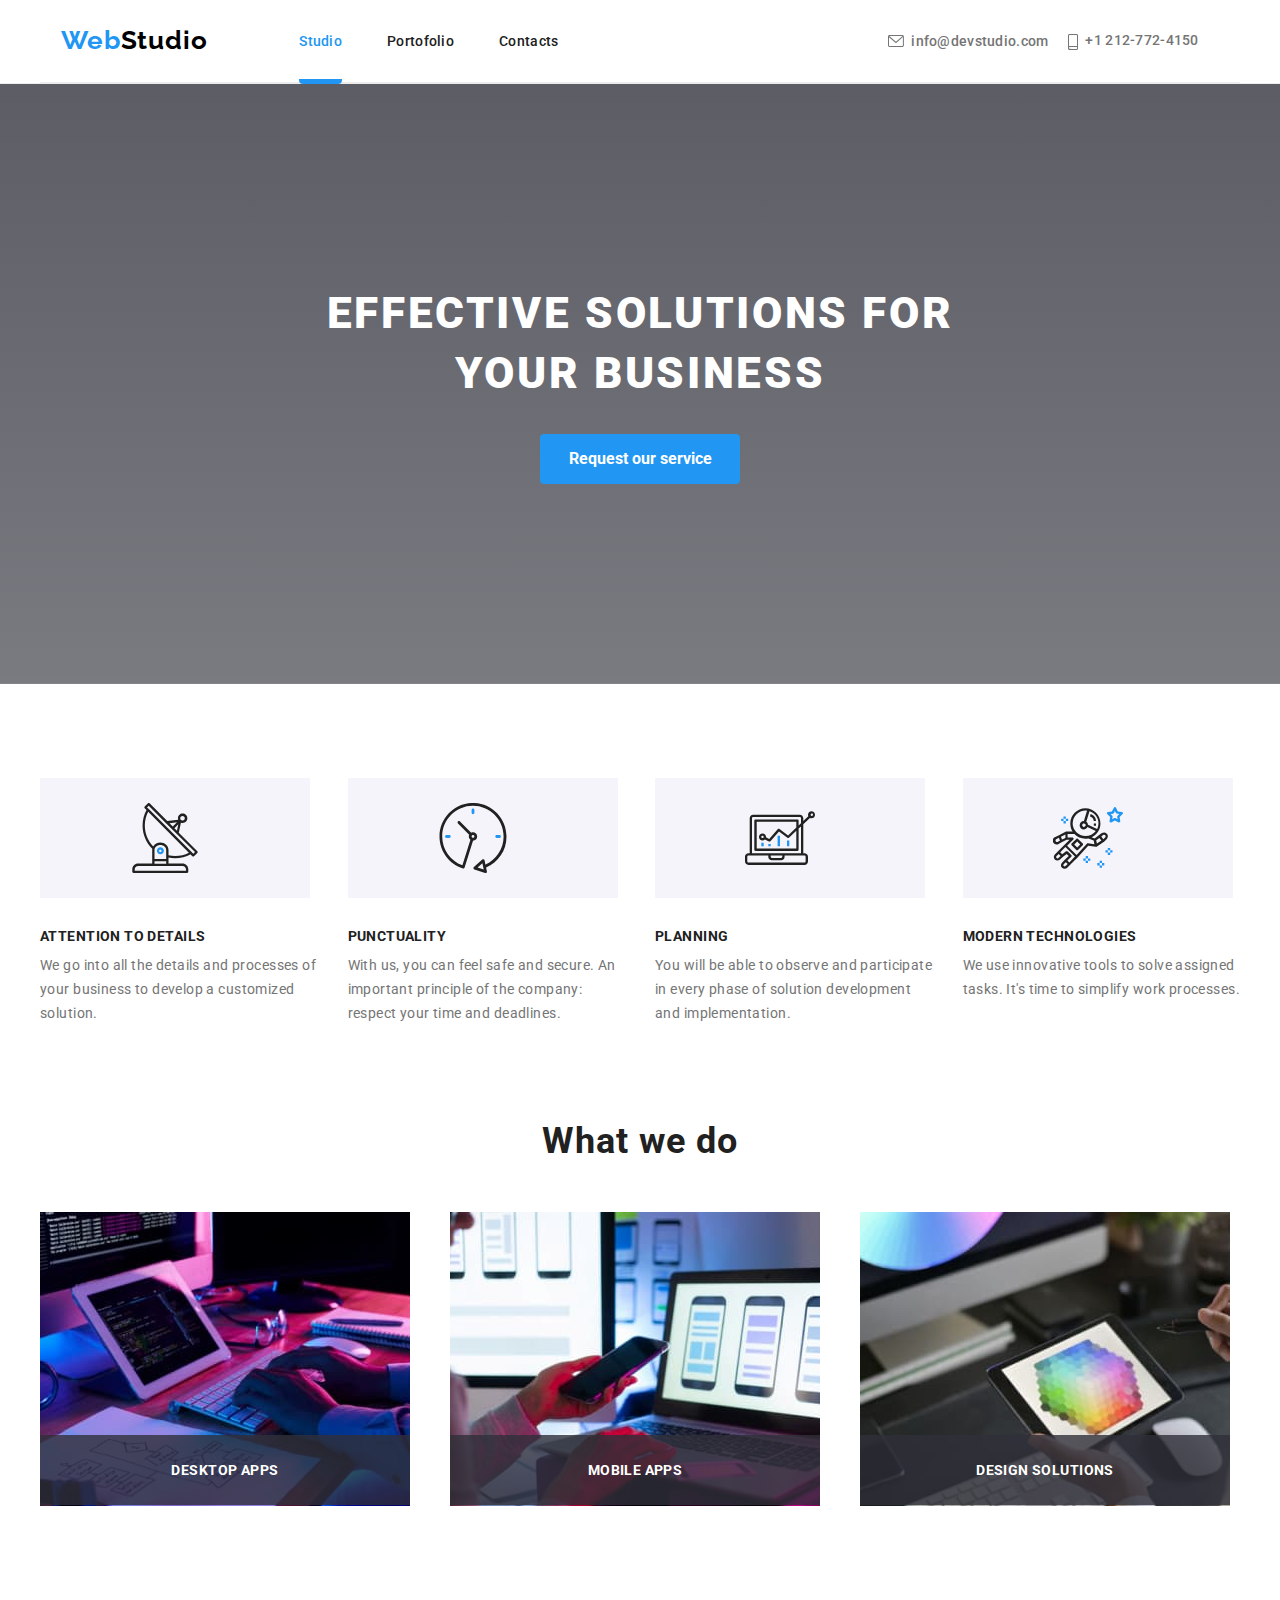
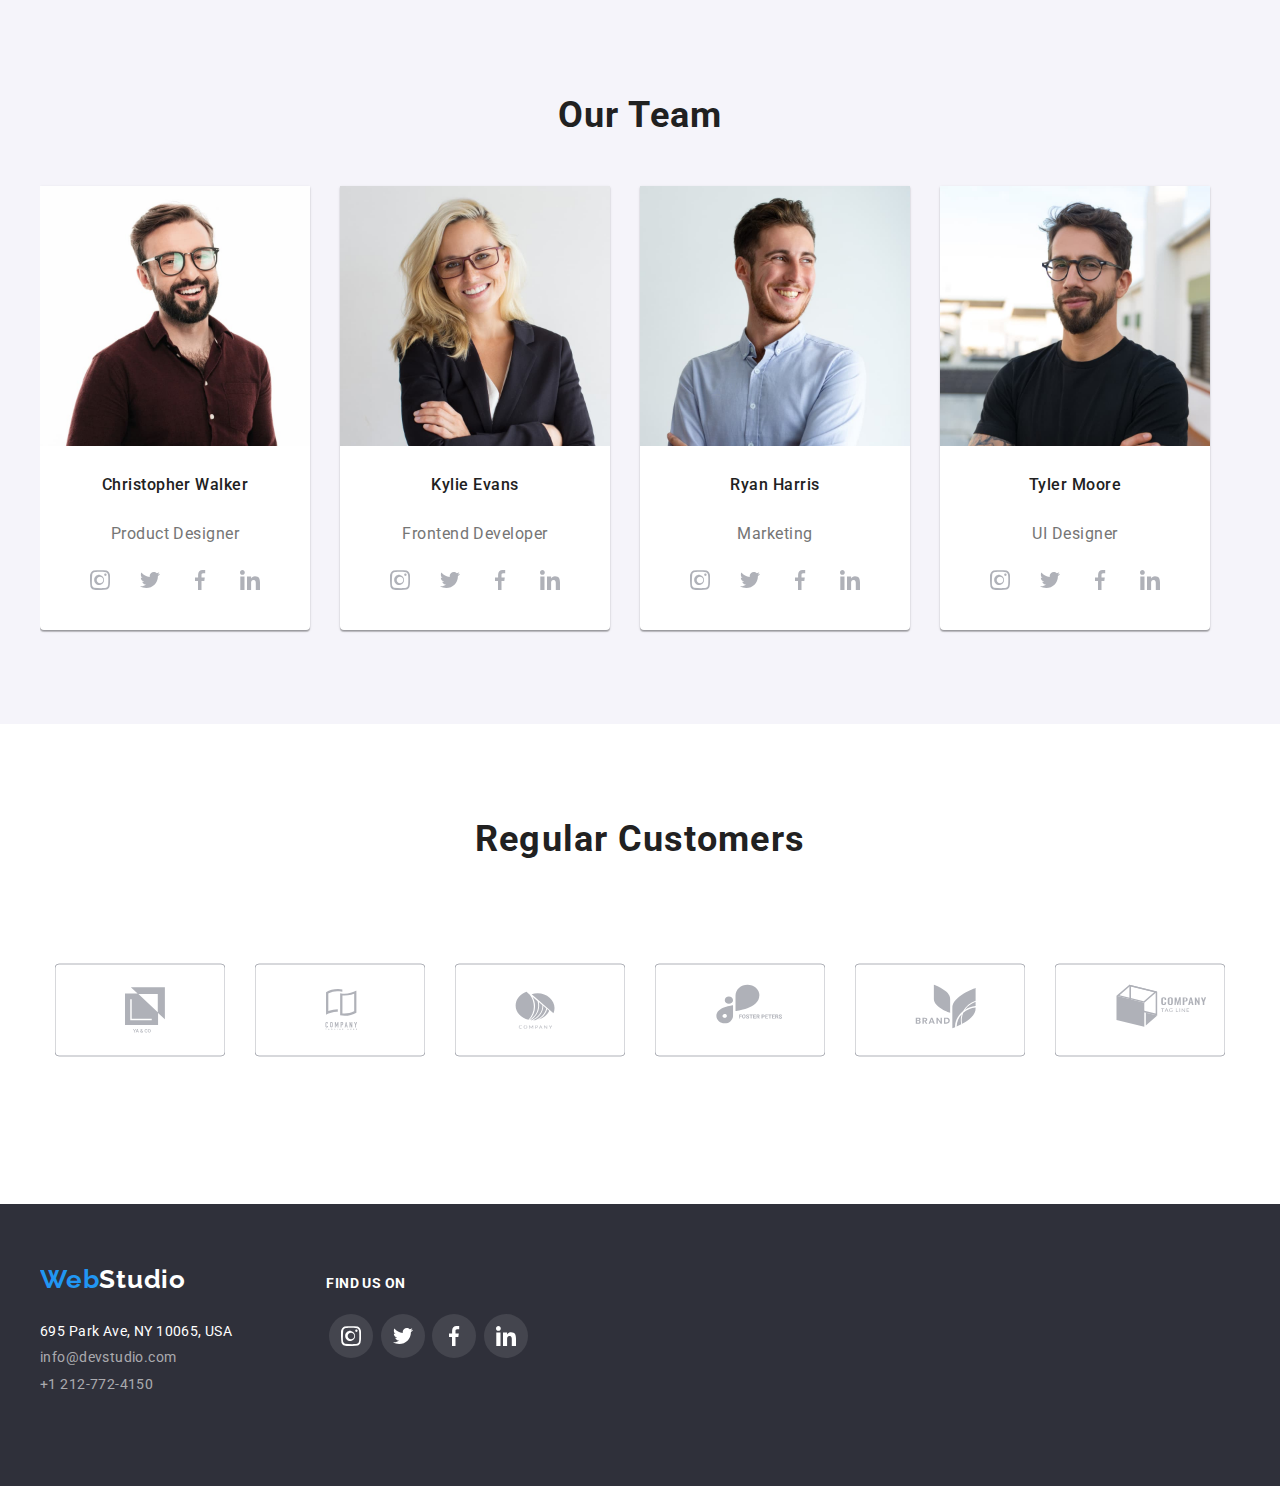
==== index.html @ 158755be "copied previous work" ====
<!DOCTYPE html>
<html lang="en">
  <head>
    <meta charset="UTF-8" />
    <meta name="viewport" content="width=device-width, initial-scale=1.0" />
    <title>Web studio</title>
    <link rel="preconnect" href="https://fonts.googleapis.com" />
    <link rel="preconnect" href="https://fonts.gstatic.com" crossorigin />
    <link
      rel="stylesheet"
      href="https://cdnjs.cloudflare.com/ajax/libs/modern-normalize/1.0.0/modern-normalize.min.css"
    />
    <link
      href="https://fonts.googleapis.com/css2?family=Raleway:wght@700&family=Roboto:wght@400;500;700;900&display=swap"
      rel="stylesheet"
    />
    <link rel="stylesheet" href="./css/reset.css">
    <link rel="stylesheet" href="css/styles.css" />
  </head>
  <body>
    <div class="container-general">
      <header class="global-header">
        <p class="visually-hidden">Aceasta este o descriere a antetului.</p>
        <div class="container-header">
          <a class="logo-header" href="#" target="_blank" title="logo"
            ><span class="blue-text">Web</span
            ><span class="black-text">Studio</span></a
          >
          <!-- Navigation bar -->
          <nav class="nav-bar">
            <ul class="nav-list">
              <li><a href="#" class="current" class="nav-item">Studio</a></li>
              <li><a href="portofolio.html" class="nav-item">Portofolio</a></li>
              <li><a href="#" class="nav-item">Contacts</a></li>
            </ul>
          </nav>
          <div class="contact-info-container">
            <a href="mailto:info@devstudio.com" class="contact-info"
            ><svg class="icon" width="16" height="12">
              <use xlink:href="./symbol-defs.svg#icon-envelope"></use></svg
            >info@devstudio.com</a>
               
          
            <a class="contact-info" href="tel:+12127724150" class="phone"> <svg class="icon" width="10" height="16">
              <use href="symbol-defs.svg#icon-smartphone">
              </use>
            </svg>+1 212-772-4150</a>
          </div>
        </div>
      </header>

      <!-- First section -->
      <main>
        <section class="first-section">
          <div class="container-first-section">
            <h1 class="first-section-text">
              EFFECTIVE SOLUTIONS FOR YOUR BUSINESS
            </h1>
            <button data-modal-open class="first-section-button"  type="button">
              Request our service
            </button>
          </div>
        </section>

        <!-- Text section-->
        <section class="text-section">
          <ul class="container-text-section">
            <li>
              <svg class="rectangle-text"  width="270" height="120">
                <rect width="270" height="120"/>
                 <svg class="icon" x="90" y="25" width="70" height="70">
                  <use href="symbol-defs.svg#icon-antenna1">
                </use>
                </svg>
              </svg>
             
              <h4 class="subtitle">ATTENTION TO DETAILS</h4>
              <p class="text">
                We go into all the details and processes of your business to
                develop a customized solution.
              </p>
            </li>
            <li>
              <svg class="rectangle-text"  width="270" height="120">
                <rect width="270" height="120"/>
                 <svg class="icon" x="90" y="25" width="70" height="70">
              <use href="symbol-defs.svg#icon-clock1">
              </use>
                </svg>
              </svg>
              <h4 class="subtitle">PUNCTUALITY</h4>
              <p class="text">
                With us, you can feel safe and secure. An important principle of
                the company: respect your time and deadlines.
              </p>
            </li>
            <li>
              <svg class="rectangle-text"  width="270" height="120">
                <rect width="270" height="120"/>
                 <svg class="icon" x="90" y="25" width="70" height="70">
              <use href="symbol-defs.svg#icon-diagram1">
              </use>
                </svg>
              </svg>
              <h4 class="subtitle">PLANNING</h4>
              <p class="text">
                You will be able to observe and participate in every phase of
                solution development and implementation.
              </p>
            </li>
            <li>
              <svg class="rectangle-text"  width="270" height="120">
                <rect width="270" height="120"/>
                 <svg class="icon" x="90" y="25" width="70" height="70">
              <use href="symbol-defs.svg#icon-astronaut1">
              </use>
                </svg>
              </svg>
              <h4 class="subtitle">MODERN TECHNOLOGIES</h4>
              <p class="text">
                We use innovative tools to solve assigned tasks. It's time to
                simplify work processes.
              </p>
            </li>
          </ul>
        </section>
        <!-- What we do section -->
        <section class="what-we-do-section">
          <div class="container-what-we-do-section">
            <h2 class="what-we-do-title">What we do</h2>
            <ul class="what-we-do-elements">
              <li class="what-we-do-item">
                <img
                  src="images/img1.jpg"
                  alt="Person using a keyboard"
                  width="370"
                />
                <div class="what-we-do-card">
                  <h4> DESKTOP APPS</h4>
                </div>

              </li>

              <li class="what-we-do-item">
                <img
                  src="images/img2.jpg"
                  alt="Person using a smartphone"
                  width="370"
                />
                <div class="what-we-do-card">
                  <h4>MOBILE APPS</h4>
                </div>
              </li>

              <li class="what-we-do-item">
                <img
                  src="images/img3.jpg"
                  alt="Person reviewing Color Hex"
                  width="370"
                />
                <div class="what-we-do-card">
                  <h4>DESIGN SOLUTIONS</h4>
                </div>
              </li>
            </ul>
          </div>
        </section>

        <!-- Our Team section -->
        <section class="our-team-section">
          <div class="container-our-team">
            <h2 class="our-team-title">Our Team</h2>
            <ul class="our-team-members">
              <li class="member-box">
                <img
                  src="images/img4.jpg"
                  alt="Picture with Christopher Walker"
                  width="270"
                />
                <div class="inferior-card">
                  <h4 class="our-team-name">Christopher Walker</h4>
                  <p class="our-team-position">Product Designer</p>
                  <div class="container-icons-inferior-card">
                    <div class="icon-background">
                      <svg class="icon" width="20" height="20" >
                        <use href="symbol-defs.svg#icon-instagram2">
                        </use>
                      </svg>
                    </div>
                    <div class="icon-background">
                      <svg class="icon" width="20" height="20">
                        <use href="symbol-defs.svg#icon-twitter1">
                        </use>
                      </svg>
                    </div>
                    <div class="icon-background">
                      <svg class="icon" width="20" height="20">
                        <use href="symbol-defs.svg#icon-facebook1">
                        </use>
                      </svg>
                    </div>
                    <div class="icon-background">
                      <svg class="icon" width="20" height="20">
                        <use href="symbol-defs.svg#icon-linkedin1">
                        </use>
                      </svg>
                    </div>
                  </div>
                </div>
              </li>
              <li class="member-box">
                <img
                  src="images/img5.jpg"
                  alt="Picture with Kylie Evans"
                  width="270"
                />
                <div class="inferior-card">
                  <h4 class="our-team-name">Kylie Evans</h4>
                  <p class="our-team-position">Frontend Developer</p>
                 <div class="container-icons-inferior-card">
                    <div class="icon-background">
                      <svg class="icon" width="20" height="20" >
                        <use href="symbol-defs.svg#icon-instagram2">
                        </use>
                      </svg>
                    </div>
                    <div class="icon-background">
                      <svg class="icon" width="20" height="20">
                        <use href="symbol-defs.svg#icon-twitter1">
                        </use>
                      </svg>
                    </div>
                    <div class="icon-background">
                      <svg class="icon" width="20" height="20">
                        <use href="symbol-defs.svg#icon-facebook1">
                        </use>
                      </svg>
                    </div>
                    <div class="icon-background">
                      <svg class="icon" width="20" height="20">
                        <use href="symbol-defs.svg#icon-linkedin1">
                        </use>
                      </svg>
                    </div>
                  </div>
                </div>
                </li>
                <li class="member-box">
                  <img src="images/img6.jpg" alt="Picture with Ryan Harris" width="270" />
                  <div class="inferior-card">
                    <h4 class="our-team-name">Ryan Harris</h4>
                    <p class="our-team-position">Marketing</p>
                    <div class="container-icons-inferior-card">
                    <div class="icon-background">
                      <svg class="icon" width="20" height="20" >
                        <use href="symbol-defs.svg#icon-instagram2">
                        </use>
                      </svg>
                    </div>
                    <div class="icon-background">
                      <svg class="icon" width="20" height="20">
                        <use href="symbol-defs.svg#icon-twitter1">
                        </use>
                      </svg>
                    </div>
                    <div class="icon-background">
                      <svg class="icon" width="20" height="20">
                        <use href="symbol-defs.svg#icon-facebook1">
                        </use>
                      </svg>
                    </div>
                    <div class="icon-background">
                      <svg class="icon" width="20" height="20">
                        <use href="symbol-defs.svg#icon-linkedin1">
                        </use>
                      </svg>
                    </div>
                  </div>
                  </div>
                </li>
                <li class="member-box">
                  <img src="images/img7.jpg" alt="Picture with Tyler Moore" width="270" />
                  <div class="inferior-card">
                    <h4 class="our-team-name">Tyler Moore</h4>
                    <p class="our-team-position">UI Designer</p>
                    <div class="container-icons-inferior-card">
                    <div class="icon-background">
                      <svg class="icon" width="20" height="20" >
                        <use href="symbol-defs.svg#icon-instagram2">
                        </use>
                      </svg>
                    </div>
                    <div class="icon-background">
                      <svg class="icon" width="20" height="20">
                        <use href="symbol-defs.svg#icon-twitter1">
                        </use>
                      </svg>
                    </div>
                    <div class="icon-background">
                      <svg class="icon" width="20" height="20">
                        <use href="symbol-defs.svg#icon-facebook1">
                        </use>
                      </svg>
                    </div>
                    <div class="icon-background">
                      <svg class="icon" width="20" height="20">
                        <use href="symbol-defs.svg#icon-linkedin1">
                        </use>
                      </svg>
                    </div>
                  </div>
                  </div>
                </li>
                </ul>
                </div>
                </section>
                <!-- REGULAR CUSTOMERS-->
         <section class="regular-customers">
        <div class="container-regular-customers">
          <h2 class="regular-customers-title">Regular Customers</h2>
          <ul class="container-icons-regular-customers" >
            <li class="rectangle-group" >
             <svg class="container" width="170" height="200" viewBox="0 55 170 92">
             <rect class="rectangle" x="0" y="55" width="170" height="92" rx="4" ry="4" />
               <svg class="icon" x="70" y="75" width="40" height="52">
               <use href="symbol-defs.svg#icon-logo">
              </use>
             </svg>
             </svg>
            </li>
            <li> 
              <svg class="container" width="170" height="200" viewBox="0 55 170 92">
             <rect class="rectangle" x="0" y="55" width="170" height="92" rx="4" ry="4" />
               <svg class="icon" x="65" y="80" width="43" height="41">
               <use href="symbol-defs.svg#icon-logo1">
              </use>
             </svg>
             </svg>
           </li>
            <li> 
              <svg class="container" width="170" height="200" viewBox="10 55 170 92">
             <rect class="rectangle" x="10" y="55" width="170" height="92" rx="4" ry="4" />
               <svg class="icon" x="70" y="75" width="40" height="52">
               <use href="symbol-defs.svg#icon-logo2">
              </use>
             </svg>
             </svg>
          </li>
            <li>
               <svg class="container" width="170" height="200" viewBox="10 55 170 92">
             <rect class="rectangle" x="10" y="55" width="170" height="92" rx="4" ry="4" />
               <svg class="icon" x="70" y="75" width="84" height="40">
               <use href="symbol-defs.svg#icon-logo3">
              </use>
             </svg>
             </svg>
           </li>
            <li> 
              <svg class="container" width="170" height="200" viewBox="10 55 170 92">
             <rect class="rectangle" x="10" y="55" width="170" height="92" rx="4" ry="4" />
               <svg class="icon" x="70" y="75" width="62" height="45">
               <use href="symbol-defs.svg#icon-logo4">
              </use>
             </svg>
             </svg>
           </li>
            <li> 
              <svg class="container" width="170" height="200" viewBox="10 55 170 92">
             <rect class="rectangle" x="10" y="55" width="170" height="92" rx="4" ry="4" />
               <svg class="icon" x="70" y="75" width="93" height="43">
               <use href="symbol-defs.svg#icon-logo5">
              </use>
             </svg>
             </svg>
           </li>
          </ul>
        </div>     
       </section>

      </main>
      <footer class="global-footer">
        <div class="container-footer">
          <div class="first-section-footer">
            <a class="logo-footer" href="#" target="_blank" title="logo"
            ><span class="blue-text">Web</span
            ><span class="white-text">Studio</span></a
          >
          <address class="address">
            695 Park Ave, NY 10065, USA <br />
            <div class="inferior-footer">
              <p>
                <a class="contact-info-footer" href="mailto:info@devstudio.com"
                  >info@devstudio.com</a
                >
              </p>
              <div class="footer-phone">
                <p>
                  <a class="contact-info-footer" href="tel:+12127724150"
                    >+1 212-772-4150</a
                  >
                </p>
              </div>
            </div>
          </address>
          </div>
          
          <div class="footer-icons">
            <h4 class="icons-title">Find us on</h4>
            <ul class="container-footer-icons">
              <li>
                <svg class="elipse" width="270" height="120">
                  <ellipse cx="25" cy="30" rx="22" ry="22" fill="#FFFFFF1A" width="44" height="44" />
                  <svg class="icon" x="15" y="20" width="20" height="20">
                    <use href="symbol-defs.svg#icon-instagram1">
                    </use>
                  </svg>
                </svg>
              </li>
              <li>
                <svg class="elipse" width="270" height="120">
                  <ellipse cx="25" cy="30" rx="22" ry="22" fill="#FFFFFF1A" width="44" height="44" />
                  <svg class="icon" x="15" y="20" width="20" height="20">
                    <use href="symbol-defs.svg#icon-twitter2">
                    </use>
                  </svg>
                </svg>
              </li>
              <li>
                <svg class="elipse" width="270" height="120">
                  <ellipse cx="25" cy="30" rx="22" ry="22" fill="#FFFFFF1A" width="44" height="44" />
                  <svg class="icon" x="15" y="20" width="20" height="20">
                    <use href="symbol-defs.svg#icon-facebook2">
                    </use>
                  </svg>
                </svg>
              </li>
              <li>
                <svg class="elipse" width="270" height="120">
                  <ellipse cx="25" cy="30" rx="22" ry="22" fill="#FFFFFF1A" width="44" height="44" />
                  <svg class="icon" x="15" y="20" width="20" height="20">
                    <use href="symbol-defs.svg#icon-linkedin2">
                    </use>
                  </svg>
                </svg>
              </li>
            </ul>
           </div>
        </div>
      </footer>
    </div>
     <!-- MODAL BOX-->
     <div class="modal is-hidden"  data-modal >
      <div class="modal-content">
        <button class="close-btn" data-modal-close>
        <svg>
          <use href="symbol-defs.svg#icon-modal-close"> 
          </use>
          </svg>
        </button>
      </div>
     </div>
    <script src="./js/modal.js"></script>
  </body>
</html>
---- css/styles.css ----
*,
 *::before,
 *::after{
    box-sizing: border-box;
    padding: 0;
}

:root {
    --main-black: #212121;
    --main-grey: #757575;
    --background-grey: #2F303A;
    --main-blue: #2196F3;
    --background-wheat: #F5F4FA;
    --bottom-border-header: #ececec;
    --logo-color: #AFB1B8;
    --transition: 250ms cubic-bezier(0.4, 0, 0.2, 1);
    
}

body {
    font-family: Roboto, sans-serif;
    color: var(--main-black);
    width: 100vw;
    margin: 0;
}

p,
h1,
h2,
h3,
h4,
h5,
h6,
ul {
    margin: 0;
}

a {
    text-decoration: none;
    color: var(--main-black);

}

.visually-hidden {
  position: absolute;
  width: 1px;
  height: 1px;
  margin: -1px;
  border: 0;
  padding: 0;
  white-space: nowrap;
  clip-path: inset(100%);
  clip: rect(0 0 0 0);
  overflow: hidden;
}

img {
    display: block;
    max-width: 100%;
    height: auto;
}

a:hover {
    color: var(--main-blue);
}

a:focus {
    color: var(--main-blue);
}

a:active {
    color: var(--main-blue);
}

button {
    transition: background-color var(--transition), color var(--transition), border var(--transition), box-shadow var(--transition);
}
button:hover {
    background-color: var(--main-blue);
    color: #FFF;
    cursor: pointer;
}

button:focus {
    background-color: var(--main-blue);
        color: #FFF;
}

button:active {
    background-color: var(--main-blue);
        color: #FFF;
}



ul {
    list-style-type: none;
}


main {
    width: 100vw;
    height: auto;
}

.container-general {
    width: 100vw;
    margin: auto;
    
}


.global-header {
    display: flex;
    border-bottom: solid 1px;
    border-color: var(--bottom-border-header);
    flex-direction: row;
}


.container-header {
    margin: 0 auto;
    width: 100%;
    max-width: 1200px;
    border-bottom: solid 1px;
    border-color: var(--bottom-border-header);
    display: flex;
    justify-content: center;
    align-items: center;
}
.container-header a{
    transition: color var(--transition);
}


.logo-header {
    display: block;
    font-family: Raleway;
    font-size: 26px;
    font-weight: 700;
    line-height: 1.193;
    letter-spacing: 0.78px;
    width: 145px;
    padding-top: 24px;
    padding-bottom: 25px;
    margin-right: 93px;
    
}

.blue-text {
    color: var(--main-blue);
}

.black-text {
    color: black;
}

.white-text {
    color: #FFF;
}

.current {
    color: var(--main-blue);
    padding-bottom: 30px;
    border-bottom: 5px solid var(--main-blue);
    border-radius: 4px;
}



.nav-list {
    display: flex;
    align-items: center;
    justify-content: space-between;
    width: 259px;
   
    
}


.nav-list li {
    
    color: #212121;
    font-family: Roboto;
    font-size: 14px;
    font-style: normal;
    font-weight: 500;
    line-height: normal;
    letter-spacing: 0.28px;
    

}

.global-header .contact-info {
    display: flex;
}

.contact-info-container {
    display: flex;
    align-items: center;
    padding-top: 32px;
    padding-bottom: 32px;
    margin-left: 330px;
}

.contact-info-container .icon {
    cursor: pointer;
    margin-right: 7px;
    
    position: relative;
    margin-top: 2px;
}
.contact-info-container .icon:hover {
    fill: var(--main-blue);
}
.contact-info-container .icon:focus {
    fill: var(--main-blue);
}

.contact-info {
    color: var(--main-grey);
    font-size: 14px;
    font-weight: 500;
    line-height: 1.17;
    letter-spacing: 0.28px;
    margin-right: 20px;
    fill: var(--main-grey);
}


.contact-info:hover {
    color: var(--main-blue);
    fill: var(--main-blue);
}

.contact-info:focus {
    counter-reset: var(--main-blue);
}

/* FIRST SECTION*/

.first-section {
    display: flex;
    background-image: url(https://lh3.googleusercontent.com/pw/ADCreHf-BnRPKdP4ZAukIHR-dye78KLJrJCSODhI_q3HQ1TlATKtTl8p-hjH6CAwBOySvQXovrsWD8KO4aLLL_fs0DYXgBZ1brlkj5zTW7lLd7U4ufnehR0=w2400);
    width: auto;
    height: auto;
    background-color:rgba(47, 48, 58, 0.40);
    position: relative;
    background-position: 100%;
    background-size: cover;
    background-position: center center;
    background-repeat: no-repeat;
    background-image: linear-gradient(to right, #2F303A66 90%);

}



.first-section::before {
    content: "";
    position: absolute;
    top: 0;
    left: 0;
    width: 100%;
    height: 100%;
    background-image: linear-gradient(to bottom, rgba(47, 48, 58, 0.40), transparent);
    z-index: 1;
}

.first-section::after {
    content: "";
    position: absolute;
    top: 0;
    left: 0;
    max-width: 1200px;
    height: 100%;
    background-image: url(https://lh3.googleusercontent.com/pw/ADCreHf-BnRPKdP4ZAukIHR-dye78KLJrJCSODhI_q3HQ1TlATKtTl8p-hjH6CAwBOySvQXovrsWD8KO4aLLL_fs0DYXgBZ1brlkj5zTW7lLd7U4ufnehR0=w2400);
    background-size: cover;
    background-repeat: no-repeat;
    z-index: 0;
   

}

.container-first-section {
    max-width: 1200px;
    width: 100vw;
    display: flex;
    justify-content: center;
    align-items: center;
    flex-direction: column;
    padding: 200px 0;
    margin: 0 auto;
    
}


.first-section-text {
    color: white;
    text-align: center;
    font-size: 44px;
    font-weight: 900;
    line-height: 1.36;
    /* 136.364% */
    letter-spacing: 2.64px;
    text-transform: uppercase;
    width: 696px;
    z-index: 2;

}

.first-section-button {
    color: white;
    font-size: 16px;
    font-family: inherit;
    font-weight: 700;
    line-height: 1.87;
    background-color: var(--main-blue);
    width: 200px;
    height: 50px;
    flex-shrink: 0;
    border: none;
    border-radius: 4px;
    margin-top: 30px;
    z-index: 2;
}

.first-section-button:hover {
    background-color: #188CE8;
    color: white;
    cursor: pointer;
}

.first-section-button:focus {
    background-color: #188CE8;
    color: white;
    box-shadow: 0px 4px 4px 0px #00000026;
}

/* TEXT SECTION*/

.text-section {
    background-color: white;
    width: auto;
    margin-right: auto;
}

.container-text-section {
    max-width: 1200px;
    width: 100vw;
    display: flex;
    flex-wrap: wrap;
    justify-content: space-between;
    margin: 0 auto;
    padding: 94px 0px 94px 0px;
    gap: 30px;
        
}
.container-text-section li {
    flex-basis: calc((100% - 90px) / 4);
}
.container-text-section .rectangle-text {
    margin-bottom: 30px;
    fill: var(--background-wheat);
    
}
.rectangle-text .icon {
    object-fit: 50%;
}
.subtitle {
    color: var(--main-black);
    font-size: 14px;
    font-weight: 700;
    line-height: 1.17;
    letter-spacing: 0.42px;
    text-transform: uppercase;
    
}

.text {
    color: var(--main-grey);
    font-size: 14px;
    margin-top: 10px;
    font-weight: 400;
    line-height: 1.71;
    /* 171.429% */
    letter-spacing: 0.42px;
}

/* WHAT WE DO SECTION */

.what-we-do-section {
    display: block;
    background-color: white;
    width: auto;
    margin-right: auto;
}
.container-what-we-do-section {
    max-width: 1200px;
    width: 100vw;
    margin: 0 auto;
}
.what-we-do-elements {
    display: flex;
    padding-bottom: 94px;
    margin-top: -50px;
    margin-left: -30px;
}
.what-we-do-elements li {
    margin-top: 50px;
    margin-left: 30px;
    flex-basis: calc((100% - 30px) / 3);
    
}

.what-we-do-title {
    text-align: center;
    font-size: 36px;
    font-weight: 700;
    line-height: 1.17;
    letter-spacing: 1.08px;
    color: var(--main-black);
    margin-bottom: 50px;
}
.what-we-do-card{
    width: 370px;
    height: 70px;
    background: rgba(47, 48, 58, 0.80); 
    display: flex;
    align-items: center;
    justify-content: center;
    position: absolute;
    top:1435px;
    
}
.what-we-do-card h4{
    font-family: Roboto;
    font-size: 14px;
    font-weight: 700;
    line-height: 16px;
    letter-spacing: 0.03em;
    text-align: center;
    color: #FFF;

}

/* OUR TEAM SECTION */

.our-team-section {
    background-color: var(--background-wheat);
    width: 100vw;   
    width: auto;
    margin-right: auto;
}

.container-our-team {
    max-width: 1200px;
    width: 100vw;
    margin: 0 auto;
    overflow: hidden;
    
    
}

.our-team-title {
    text-align: center;
    font-size: 36px;
    font-weight: 700;
    line-height: 1.17;
    letter-spacing: 1.08px;
    color: var(--main-black);
    margin-top: 94px;
    margin-bottom: 50px;
    overflow: hidden;
}

.our-team-members {
    display: flex;
    padding-bottom: 94px;
    margin-top: -50px;
    margin-left: -30px;
}

.our-team-members li {
    margin-top: 50px;
    margin-left: 30px;
    flex-basis: calc((100% - 30px) / 4);
}
.member-box {
    border-radius: 0px 0px 4px 4px;
    background: #FFF; 
    /* material shadow v1 */
    box-shadow: 0px 2px 1px 0px rgba(0, 0, 0, 0.20), 0px 1px 1px 0px rgba(0, 0, 0, 0.14), 0px 1px 3px 0px rgba(0, 0, 0, 0.12);
    max-width: 270px;
}


.our-team-name {
    text-align: center;
    font-size: 16px;
    font-weight: 500;
    line-height: 1.17;
    letter-spacing: 0.48px;
    color: var(--main-black);
    padding-top: 30px;
}

.our-team-position {
    text-align: center;
    font-size: 16px;
    font-weight: 400;
    line-height: 1.17;
    letter-spacing: 0.48px;
    color: var(--main-grey);
    padding-top: 30px;
    
}
.container-icons-inferior-card{
    display: flex;
    margin-top: 16px;
    align-items: center;
    justify-content: center;
    gap: 10px;
}   


.container-icons-inferior-card {
    fill: var(--logo-color);
    margin-bottom: 30px;
}

.icon-background {
    padding: 10px;
    border-radius: 50%;
    display: flex;
    justify-content: center;
    align-items: center;
}
.icon-background:hover {
    background-color: var(--main-blue);
    fill: #FFF;
}

/* REGULAR CUSTOMERS*/
.regular-customers {
    max-width: 1200px;
    width: 100vw;
    margin: 0 auto;
    margin-right: auto;
    
}
.container-regular-customers {
    display: flex;
    max-width: 1200px;
    width: 100vw;
    margin: 0 auto;
    overflow: hidden;
    display: flex;
    flex-wrap: wrap;
    justify-content: center;
    margin: 0 auto;
    padding: 94px 0px 94px 0px;
    align-items: center;
}

.regular-customers-title {
    text-align: center;
    font-size: 36px;
    font-weight: 700;
    line-height: 1.17;
    letter-spacing: 1.08px;
    color: var(--main-black);
    margin-bottom: 50px;
    overflow: hidden;
    display: flex;
    justify-content: center;
}

.container-icons-regular-customers {
    display: flex;
    gap: 30px;
    align-items: center;
}


.container-icons-regular-customers  .icon {
    fill: var(--logo-color);
    transition: background-color var(--transition), fill var(--transition), border var(--transition);
      
}

.rectangle {
    stroke: var(--logo-color);
     stroke-width: 1; 
     fill: transparent;
     border-radius: 4px;
     border: 1px;
}

.container:hover .rectangle {
    stroke: var(--main-blue); 
    fill: transparent;
  }
  
  .container:hover .icon  {
    fill: var(--main-blue); 
  }

/* FOOTER */

.global-footer {
    background-color: var(--background-grey);
    width: auto;
    margin-right: auto;
    
}

.container-footer {
    max-width: 1200px;
    width: 100vw;
    margin: 0 auto;
    padding: 60px 0px 60px 0;
    display: flex;
    justify-content: flex-start;
    flex-direction: row;
    align-items: baseline;
    overflow: hidden;
}
.container-footer a{
    transition: color var(--transition);
}

.logo-footer {
    font-family: Raleway;
    font-size: 26px;
    font-weight: 700;
    line-height: 1.193;
    letter-spacing: 0.03em;
    text-align: left;
    width: 145px;
}

.address {
    font-style: normal;
    color: #FFF;
    font-size: 14px;
    font-weight: 400;
    line-height: 1.17;
    letter-spacing: 0.42px;
    padding-top: 28px;
    max-width: 231px;
}



.contact-info-footer {
    color: #FFFFFF99;
    font-size: 14px;
    font-style: normal;
    font-weight: 400;
    line-height: 1.14;
    /* 114.286% */
    letter-spacing: 0.42px;
}

.inferior-footer {
    display: flex;
    justify-content: center;
    flex-direction: column;
    margin: 0;
    margin-bottom: 15px;
    max-width: 231px;
    padding-top: 10px;
}

.footer-phone {
    padding-top: 10px;
    
}

.contact-info-footer:hover {
    color: var(--main-blue);
}

.contact-info-footer:focus {
    counter-reset: var(--main-blue);
}


.footer-icons {
    display: flex;
    align-items: flex-start;
    flex-direction: column;
    gap: 15px;
    margin-left: 94px;
    width: 206px;
    
}

.icons-title {
font-family: inherit;
font-size: 14px;
font-weight: 700;
line-height: 16px;
letter-spacing: 0.03em;
text-align: left;
text-transform: uppercase;
color: #FFF;

}
.container-footer-icons {
    display: flex;
    justify-content: flex-start;
    align-items: flex-start;
    
}
ellipse {
    transition: background-color var(--transition), fill var(--transition);
}
.icon {
    transition: background-color var(--transition), fill var(--transition);
}

.container-footer-icons ellipse:hover {
      fill: var(--main-blue);
      cursor: pointer;
      
}
.container-footer-icons ellipse:focus {
    fill: var(--main-blue);
    
}
/* PORTOFOLIO*/

/*BUTTONS*/

.container-portofolio {
    max-width: 1200px;
    width: 100vw;
    margin: 0 auto;
    padding: 94px 0px 94px 0px;
    
}
.filter-container {
    display: flex;
    justify-content: center;
    padding: 0px 0px 56px 0px;
    flex-direction: row;
    margin: auto;
}
.filter-buttons {
    color: var(--main-black);
    border: none;
    display: flex;
    gap: 8px;
    
}
.filter-buttons .regular-button {
    display: block;
    padding: 10px;
    padding: 6px 22px 6px 22px;
    border-radius: 4px;
}
.filter-buttons .regular-button:hover {
    box-shadow:0px 2px 2px 0px rgba(0, 0, 0, 0.12), 0px 1px 2px 0px rgba(0, 0, 0, 0.08), 0px 3px 1px 0px rgba(0, 0, 0, 0.10);
}
.filter-buttons .regular-button:focus {
    box-shadow:0px 2px 2px 0px rgba(0, 0, 0, 0.12), 0px 1px 2px 0px rgba(0, 0, 0, 0.08), 0px 3px 1px 0px rgba(0, 0, 0, 0.10);
}

.current-button {
    background-color: var(--main-blue);
    color: white;
    font-family: inherit;
    font-size: 16px;
    font-weight: 500;
    line-height: 1.62;
    letter-spacing: 0.03em;
    text-align: center;
    border: inherit;

}

.regular-button {
    background: var(--background-wheat);
    font-family: inherit;
    border: inherit;
    color: var(--main-black);
    font-size: 16px;
    font-weight: 500;
    line-height: 1.62;
    letter-spacing: 0.03em;
    text-align: center;
    
}

/* RESULTS */

.container-results {
    display: flex;
    justify-content: center;
    margin: 0 auto;
}

.results-items {
    display: flex;
    flex-wrap: wrap;
    padding: auto;
    margin-left: -30px;
    margin-top: -50px;
    transition: background-color var(--transition), border var(--transition), box-shadow var(--transition);
}
.results-items img {
    max-width: 370px;
}
.results-items li {
    border: solid 1px #eee;
    margin-left: 30px;
    margin-top: 50px;
    flex-basis: calc((100% - 90px) / 3);
    max-width: 370px;
    transition: background-color var(--transition), box-shadow var(--transition);
}
.results-items li:hover {
    cursor: pointer;
    box-shadow: 1px 4px 6px 0px rgba(0, 0, 0, 0.16), 0px 4px 4px 0px rgba(0, 0, 0, 0.06), 0px 1px 1px 0px rgba(0, 0, 0, 0.12);
}
.results-items li:focus {
    cursor: pointer;
    box-shadow: 1px 4px 6px 0px rgba(0, 0, 0, 0.16), 0px 4px 4px 0px rgba(0, 0, 0, 0.06), 0px 1px 1px 0px rgba(0, 0, 0, 0.12);
}
.results-down-card {
    display: flex;
    flex-direction: column;
    align-items: flex-start;
    padding: 20px 24px 20px 24px;
    position: relative;
    z-index: 2;
}
.box {
    position: relative;
    width: 370px;
    height: 294px;
    margin: 0 auto;
    background-color: #bdbdbd;
    overflow: hidden;
    top: 0px;
    
  }
  
  .overlay {
    position: absolute;
    top: 0;
    left: 0;
    width: 370px;
    height: 294px;
    background-color: var(--main-blue);
    transform: translatey(100%);
    transition: transform 250ms ease-in-out;
    display: flex;
    justify-content: center;
    align-items: center;
    padding: 63px 24px 91px 24px;
  }
  
  .box:hover .overlay {
    transform: translatey(0);
  }
  .box:focus .overlay {
    transform: translatey(0);
  }
  .results-card:hover .overlay {
    transform: translate(0);
  }
  
  .overlay p {
    color: #fff;
    font-family: Roboto;
    font-size: 18px;
    font-weight: 400;
    line-height: 28px;
    letter-spacing: 0.03em;
    text-align: left;
    
  }
.project {

    font-size: 18px;
    font-weight: 700;
    line-height: 2;
    letter-spacing: 0.06em;
    text-align: center;
    color: var(--main-black);
}

.type {
    font-size: 16px;
    font-weight: 400;
    line-height: 1.8;
    letter-spacing: 0.03em;
    text-align: center;
    color: var(--main-grey);
}

/* Modal*/

.modal {
    position: fixed;
    width: 100vw;
    max-width: 1600px;
    height: 100vh;
    margin: 0 auto;
    top: 0;
    left: 0;
    right: 0;
    display: flex;
    justify-content: center;
    align-items: center;
    background: #00000033;
    z-index: 3;
    transition: opacity 2s cubic-bezier(0.165, 0.84, 0.44, 1);
}
.is-hidden {
    visibility: hidden;
    opacity: 0;
}
.modal-content {
    display: flex;
    justify-content: center;
    align-items: center;
    width: 428px;
    height: 481px;
    background-color: #FFF;
    border: 1px solid #0000001A;
    border-radius: 4px;
    box-shadow: 0px 2px 1px 0px rgba(0, 0, 0, 0.20), 0px 1px 1px 0px rgba(0, 0, 0, 0.14), 0px 1px 3px 0px rgba(0, 0, 0, 0.12);
    /*animation: changeColor 4s linear 100ms infinite alternate both;*/
    /*animation: animatescale 3000ms 1 1000ms;*/
}

/*@keyframes changeColor {
    0% {
        background-color: var(--logo-color);
    }
    50% {
        background-color: var(--background-wheat);
    }
    100% {
        background-color: #FFF;
    }
}*/

/*@keyframes animatescale {
    0% {
      transform: scale(1);
    }
  50%{
    transform: scale(0.75);
  }
  
    100% {
      transform: scale(1);
    }
}*/
.close-btn {
    width: 30px;
    height: 30px;
    background-color: #FFF;
    cursor: pointer;
    position: relative;
    top: -220px;
    left: 180px;
    border-radius: 50%;
    border: 1px solid rgba(0, 0, 0, 0.10);;
    flex-shrink: 0;
    
}

/*.modal.is-active .modal-content  {
    animation: scaleDown 0.3s ease-in-out;
}

@keyframes scaleDown {
    0% {
        transform: scale(1);
    }
    100% {
        transform: scale(0);
    }
}*/
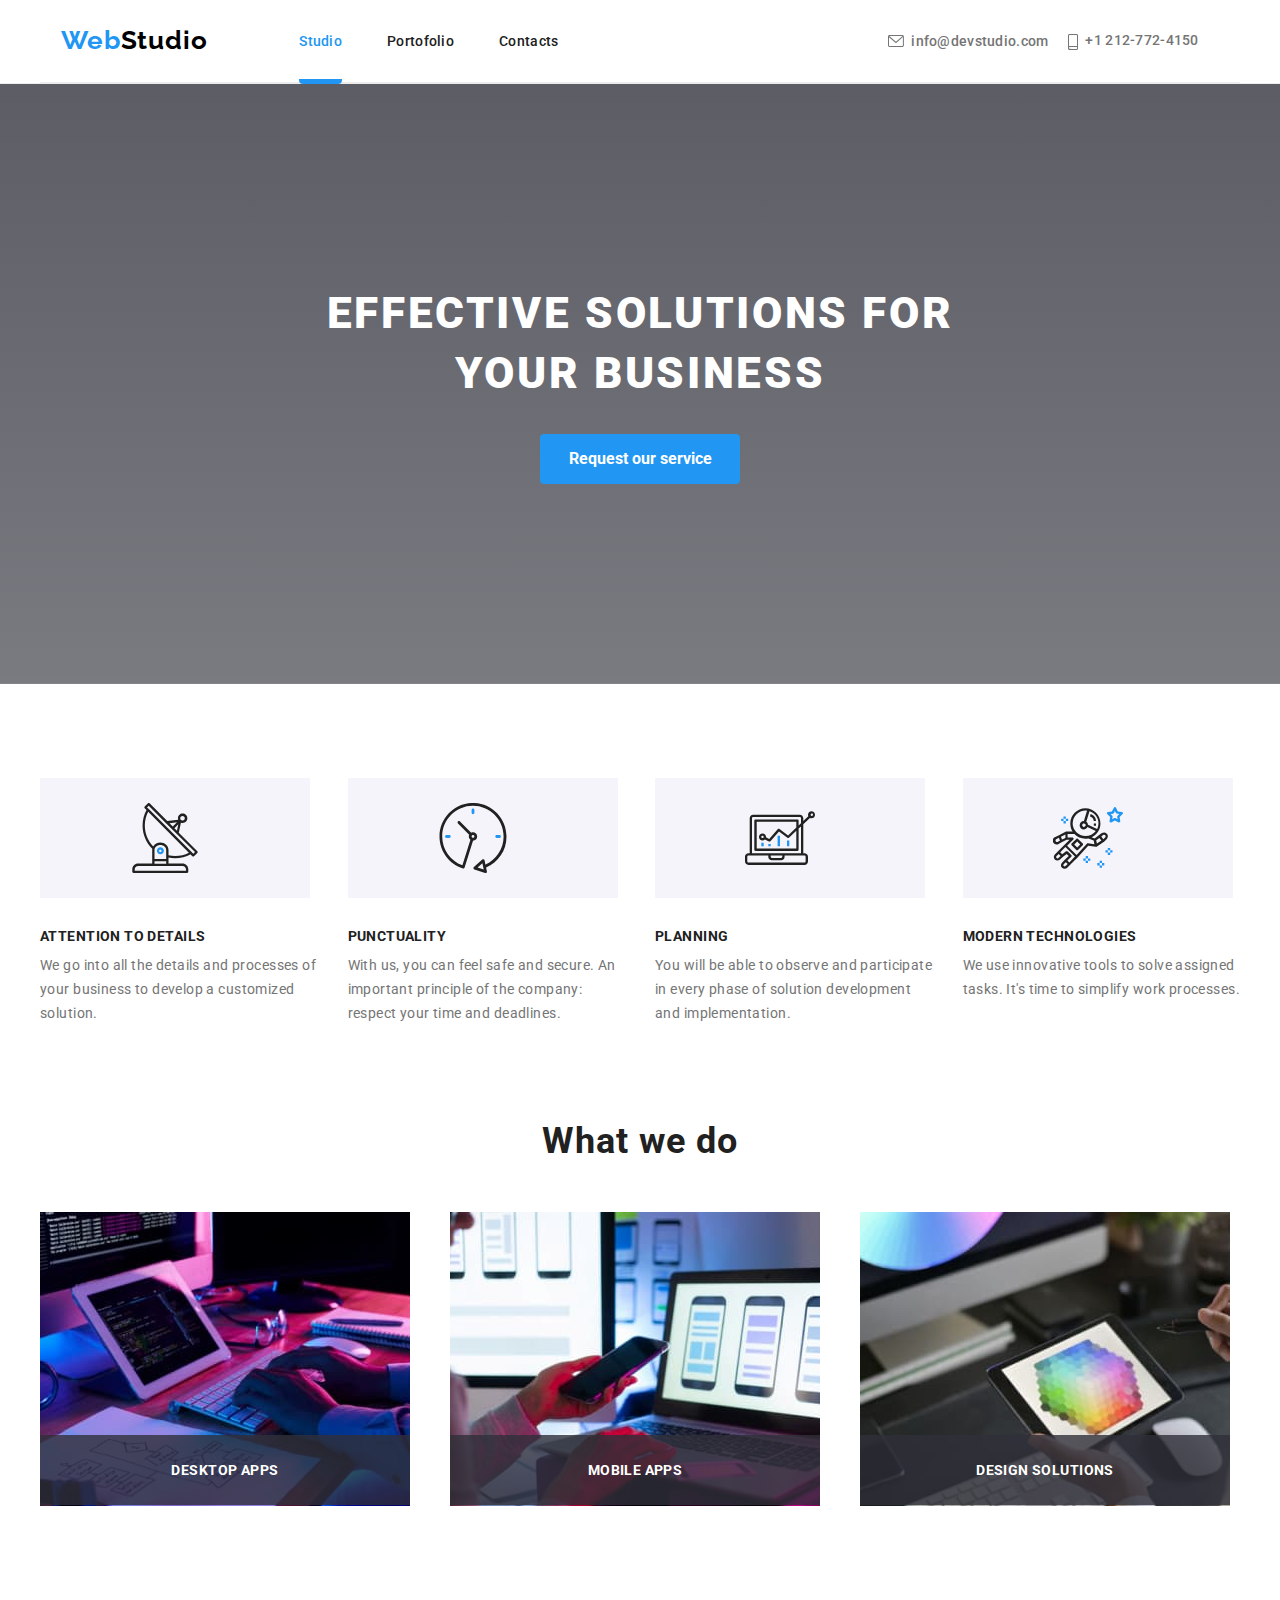
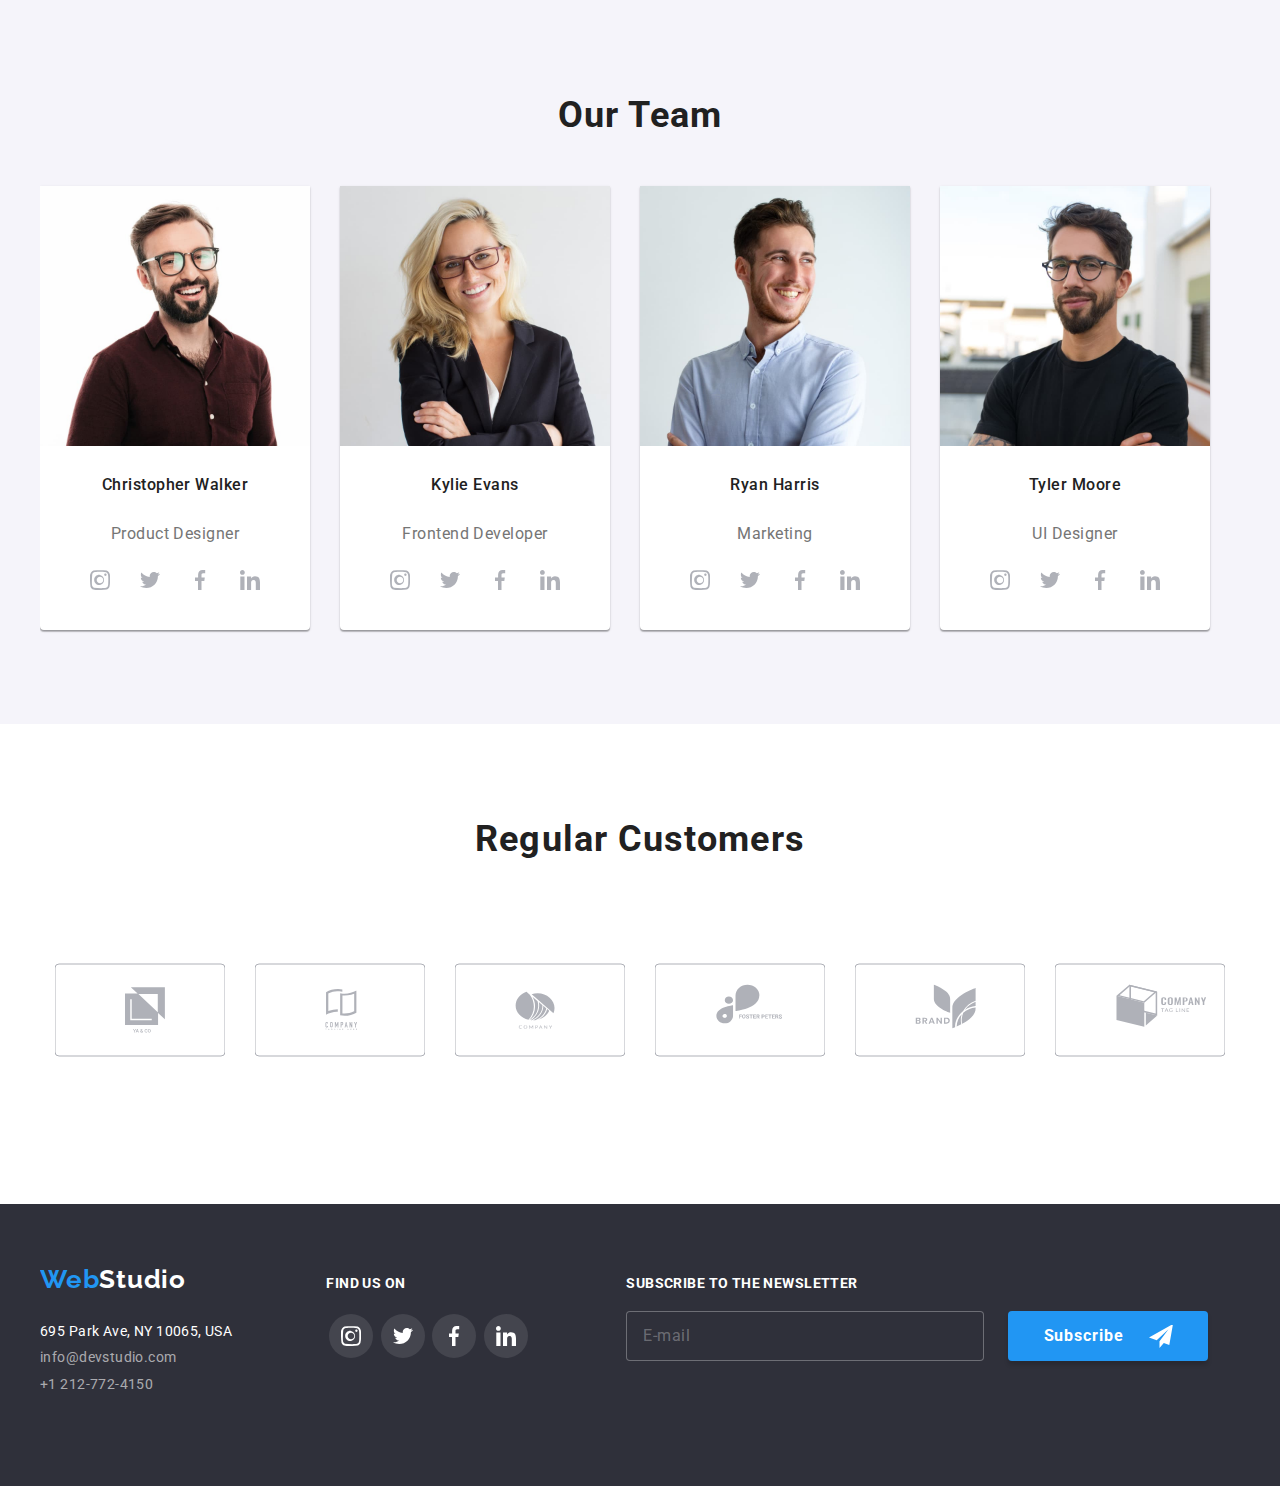
==== commit b110505b: "finished footer addition" ====
--- a/index.html
+++ b/index.html
@@ -445,6 +445,15 @@
               </li>
             </ul>
            </div>
+           <div class="subscription-container">
+            <h4 class="icons-title">Subscribe to the newsletter</h4>
+            <input class="textfield-subscribe" type="email" name="email" placeholder="E-mail"  />
+            <button class="button-subscribe" type="submit">Subscribe
+              <svg width="24px" height="24px">
+                <use href="./symbol-defs.svg#icon-icon-send-1"> </use>
+              </svg>
+            </button>
+           </div>
         </div>
       </footer>
     </div>
@@ -457,6 +466,88 @@
           </use>
           </svg>
         </button>
+        <form action="" method="get" autocomplete="off" class="contact-form">
+          <h3>Leave your information and we'll call you back</h3>
+          <div class="form-section">
+            <label class="form-label" for="name">Name</label>
+            <div class="input-container">
+              <input
+                class="textfield"
+                type="text"
+                name="name"
+                id="name"
+                required
+              />
+              <svg>
+                <use href="./symbol-defs.svg#icon-person-black"></use>
+              </svg>
+            </div>
+          </div>
+          <div class="input-container">
+            <label class="form-label" for="phone-number">Telephone</label>
+            <div class="input-container">
+              <input 
+                class="textfield"
+                type="tel"
+                name="phone-number"
+                pattern="[0-9]{10}"
+                id="phone-number"
+                required
+              />
+              <svg>
+                <use href="./symbol-defs.svg#icon-phone-black"></use>
+              </svg>
+              
+            </div>
+          </div>
+          <div class="input-container">
+            <label class="form-label" for="email">Email</label>
+            <div class="input-container">
+              <input
+                class="textfield"
+                type="text"
+                name="email"
+                id="email"
+                pattern="[a-z0-9._%+\-]+@[a-z0-9.\-]+\.[a-z]{2,}$"
+                required
+              />
+              <svg>
+                <use href="./symbol-defs.svg#icon-email-black"></use>
+              </svg>
+            </div>
+          </div>
+
+          <div class="input-container">
+            <label class="form-label">Comments</label>
+            <textarea placeholder="Enter the text"></textarea>
+          </div>
+
+          <div class="input-container terms-and-conditions-container">
+            <input
+              type="checkbox"
+              class="terms-and-conditions-check"
+              name="terms-and-conditions-check"
+              id="terms-and-conditions-check"
+              value="Checked"
+            />
+            <label
+              class="terms-and-conditions-label"
+              for="terms-and-conditions-check"
+            >
+              <svg class="icon-checkbox">
+                <use href="./symbol-defs.svg#icon-checkbox"></use>
+              </svg>
+              <span>
+                I agree with the letter and accept the
+                <a href="#" id="special-link">Terms and Conditions</a>
+              </span>
+            </label>
+          </div>
+           <div class="container-submit">
+            <input type="submit" value="Send" class="submit-form" />
+
+           </div>
+        </form>
       </div>
      </div>
     <script src="./js/modal.js"></script>
--- a/css/styles.css
+++ b/css/styles.css
@@ -626,6 +626,7 @@
     flex-direction: row;
     align-items: baseline;
     overflow: hidden;
+    gap: 94px;
 }
 .container-footer a{
     transition: color var(--transition);
@@ -693,7 +694,6 @@
     align-items: flex-start;
     flex-direction: column;
     gap: 15px;
-    margin-left: 94px;
     width: 206px;
     
 }
@@ -731,6 +731,74 @@
     fill: var(--main-blue);
     
 }
+
+
+
+.textfield-subscribe {
+    width: 358px;
+    height: 50px;
+    background: var(--background-grey);
+    border: 1px solid #FFFFFF4D;
+    border-radius: 4px;
+    margin-top: 20px;
+    padding-left: 16px;
+    
+}
+.textfield-subscribe::placeholder {
+    font-family: Roboto;
+    font-size: 16px;
+    font-style: normal;
+    font-weight: 400;
+    line-height: 20px; /* 125% */
+    letter-spacing: 0.48px;
+    color: #FFFFFF4D;
+}
+.textfield-subscribe:focus {
+    transition: border var(--transition);
+    caret-color: white;
+}
+.button-subscribe {
+    width: 200px;
+    height: 50px;
+    flex-shrink: 0;
+    border-radius: 4px;
+    border: none;
+    background: var(--main-blue);
+    box-shadow: 0px 4px 4px 0px rgba(0, 0, 0, 0.15);
+    font-family: Roboto;
+    font-weight: 700;
+    line-height: 30px;
+    letter-spacing: 0.06em;
+    text-align: center;
+    font-size: 16px;
+    color: white;
+    display: flex;
+    position: relative;
+    justify-content: center;
+    align-items: center;
+    left: 382px;
+    bottom: 50px;
+    transition: back-ground border color var(--transition);
+}
+.button-subscribe svg {
+    margin-left: 25px;
+}
+
+button[type="submit"]:hover {
+    background-color: #188CE8;
+    color: white;
+    cursor: pointer;
+    box-shadow: 0px 4px 4px 0px #00000026;
+    transition: back-ground var(--transition), color var(--transition), border var(--transition);
+}
+
+button[type="submit"]:focus {
+    background-color: #188CE8;
+    color: white;
+    cursor: pointer;
+    box-shadow: 0px 4px 4px 0px #00000026;
+    transition: back-ground var(--transition), color var(--transition), border var(--transition);
+}
 /* PORTOFOLIO*/
 
 /*BUTTONS*/
@@ -924,13 +992,13 @@
 .is-hidden {
     visibility: hidden;
     opacity: 0;
+    
 }
 .modal-content {
-    display: flex;
-    justify-content: center;
-    align-items: center;
-    width: 428px;
-    height: 481px;
+    padding: 40px;
+    position: relative;
+    width: 528px;
+    height: 581px;
     background-color: #FFF;
     border: 1px solid #0000001A;
     border-radius: 4px;
@@ -968,13 +1036,13 @@
     height: 30px;
     background-color: #FFF;
     cursor: pointer;
-    position: relative;
-    top: -220px;
-    left: 180px;
+    position: absolute;
     border-radius: 50%;
     border: 1px solid rgba(0, 0, 0, 0.10);;
     flex-shrink: 0;
-    
+    top: 8px;
+    left: 482px;
+
 }
 
 /*.modal.is-active .modal-content  {
@@ -988,4 +1056,166 @@
     100% {
         transform: scale(0);
     }
-}*/+}*/
+.contact-form h3 {
+    font-family: Roboto;
+    font-size: 20px;
+    font-weight: 700;
+    line-height: 23px;
+    letter-spacing: 0.03em;
+    text-align: center;
+
+}
+.contact-form {
+    display: flex;
+    flex-direction: column;
+    gap: 10px;
+  }
+  
+  .input-container {
+    display: flex;
+    flex-direction: column;
+    gap: 4px;
+    position: relative;
+  }
+  
+  .input-container svg {
+    width: 18px;
+    height: 18px;
+    position: absolute;
+    top: calc(50% - 9px);
+    left: 12px;
+  }
+  
+  .textfield {
+    height: 40px;
+    padding: 11px 12px 11px 42px;
+  }
+  
+  textarea {
+    height: 120px;
+    padding: 12px 16px;
+  }
+  
+  textarea::placeholder {
+    font-family: inherit;
+    font-size: 12px;
+    font-weight: 400;
+    line-height: 25px;
+    letter-spacing: 0.01em;
+    color: rgba(117, 117, 117, 0.5);
+  }
+  
+  .textfield,
+  textarea {
+    border-radius: 4px;
+    border: 1px solid rgba(33, 33, 33, 0.2);
+    outline: none;
+  }
+  
+  .textfield:focus,
+  textarea:focus {
+    border: 1px solid rgba(33, 150, 243, 1);
+  }
+  
+  .textfield:focus + svg {
+    fill: rgba(33, 150, 243, 1);
+  }
+  
+  .form-label {
+    font-family: Roboto;
+    font-size: 12px;
+    font-weight: 400;
+    line-height: 14px;
+    letter-spacing: 0.01em;
+    color: rgba(117, 117, 117, 1);
+  }
+  
+  .terms-and-conditions-container {
+    position: relative;
+    display: flex;
+    flex-direction: row;
+    gap: 8px;
+    cursor: pointer;
+  }
+  
+  .terms-and-conditions {
+    display: flex;
+    flex-direction: row;
+    align-items: center;
+    gap: 8px;
+  }
+  
+  .terms-and-conditions-label span {
+    font-family: Roboto;
+    font-size: 14px;
+    font-weight: 400;
+    line-height: 24px;
+    letter-spacing: 0.03em;
+    color: var(--main-grey);
+  }
+  
+  .terms-and-conditions-label #special-link {
+    color: var(--main-blue);
+    text-decoration-line: underline;
+  }
+  
+  .terms-and-conditions-label svg {
+    width: 13px;
+    height: 13px;
+    position: absolute;
+    top: calc(50% - 7.5px);
+    left: 0;
+  }
+  
+  .terms-and-conditions-check:not(:checked) {
+    visibility: hidden;
+  }
+  
+  .terms-and-conditions-check:checked + label > svg {
+    display: none;
+  }
+  .submit-form {
+    width: 200px;
+    height: 50px;
+    color: #FFF;
+    top: 712px;
+    left: 700px;
+    border-radius: 4px;
+    border: transparent;
+    background: var(--main-blue);
+    box-shadow: 0px 2px 1px 0px rgba(0, 0, 0, 0.20), 0px 1px 1px 0px rgba(0, 0, 0, 0.14), 0px 1px 3px 0px rgba(0, 0, 0, 0.12);
+    font-family: Roboto;
+    font-size: 16px;
+    font-weight: 700;
+    line-height: 30px;
+    letter-spacing: 0.06em;
+    text-align: center;
+    
+    
+  }
+  .container-submit {
+    display: flex;
+    justify-content: center;
+    align-items: center;
+    position: relative;
+    top: 30px;
+    bottom: 40px;
+    
+  }
+
+    input[type="submit"]:hover {
+    background-color: #188CE8;
+    color: white;
+    cursor: pointer;
+    box-shadow: 0px 4px 4px 0px #00000026;
+    transition: back-ground var(--transition), color var(--transition), border var(--transition);
+}
+
+    input[type="submit"]:focus {
+    background-color: #188CE8;
+    color: white;
+    cursor: pointer;
+    box-shadow: 0px 4px 4px 0px #00000026;
+    transition: back-ground var(--transition), color var(--transition), border var(--transition);
+}